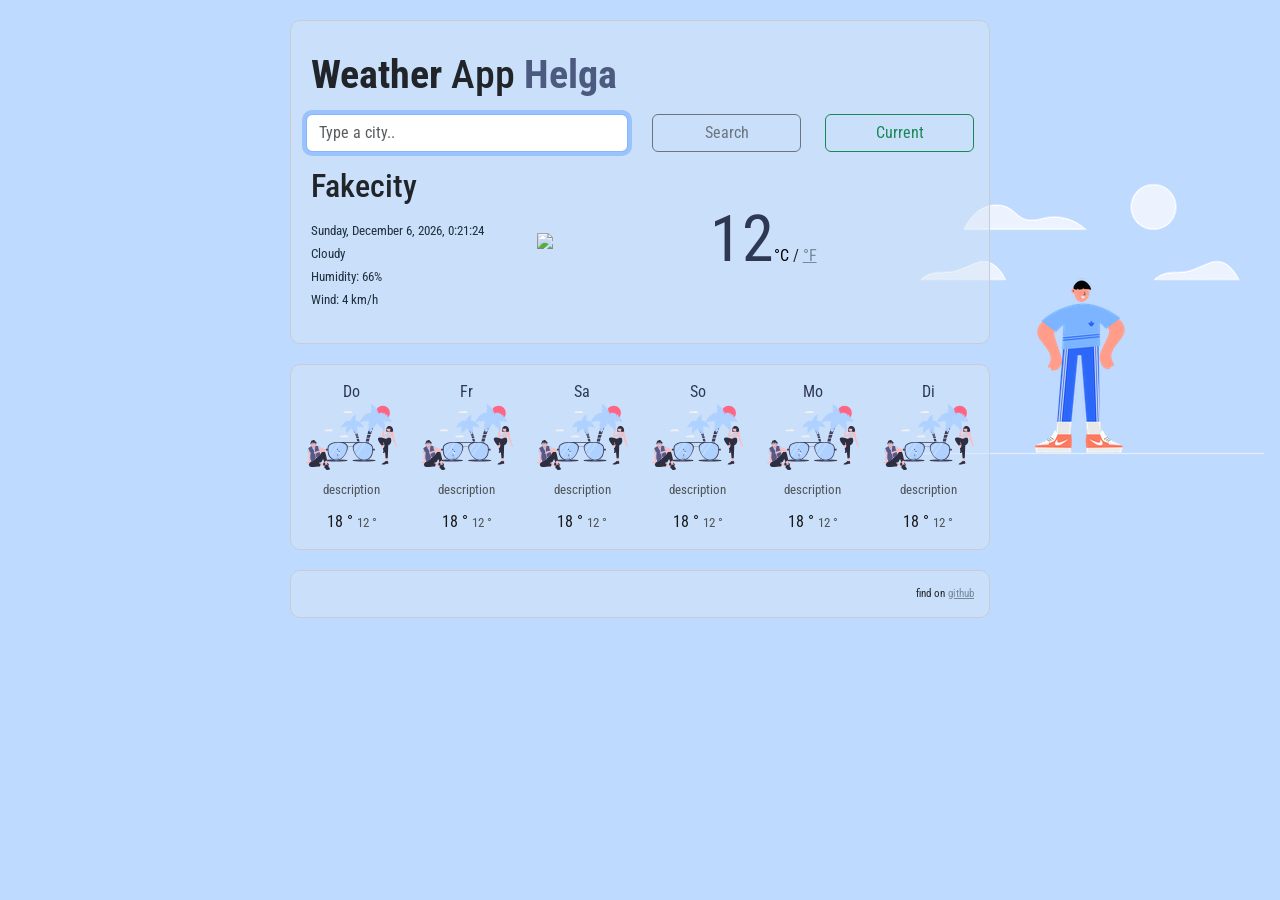
==== index.html @ 75384dd2 "# Aufräumarbeiten und Forecast" ====
<!DOCTYPE html>
<html lang="en">
  <head>
    <meta charset="UTF-8" />
    <meta http-equiv="X-UA-Compatible" content="IE=edge" />
    <meta name="viewport" content="width=device-width, initial-scale=1.0" />
    <title>Weather App Helga</title>

    <script src="https://unpkg.com/axios/dist/axios.min.js"></script>
    
    
    <script src="https://kit.fontawesome.com/9174e718fa.js" crossorigin="anonymous"></script>

    <link
      href="https://cdn.jsdelivr.net/npm/bootstrap@5.1.0/dist/css/bootstrap.min.css"
      rel="stylesheet"
      integrity="sha384-KyZXEAg3QhqLMpG8r+8fhAXLRk2vvoC2f3B09zVXn8CA5QIVfZOJ3BCsw2P0p/We"
      crossorigin="anonymous"
    />


    <link rel="preconnect" href="https://fonts.googleapis.com" />
    <link rel="preconnect" href="https://fonts.gstatic.com" crossorigin />
    <link
      href="https://fonts.googleapis.com/css2?family=Roboto+Condensed&display=swap"
      rel="stylesheet"
    />
   


<link href="https://fonts.googleapis.com/css2?family=Lobster&family=Paytone+One&display=swap" rel="stylesheet">
<link rel="stylesheet" href="src/style.css">

</head>

  <body>
    <div class="container-fluid">
      
     
      <div class="fritz-app">
        <h1><strong>Weather</strong> App <span class="appname">Helga</span></h1>
        <form class="search-form" id="search-form">
          <div class="row">
            <div class="col-6">
              <input
                type="search"
                placeholder="Type a city.."
                autofocus="on"
                autocomplete="off"
                id="search-input"
                class="form-control"
              />
            </div>
            <div class="col-3">
              <input
                type="submit"
                value="Search"
                class="form-control btn btn-outline-secondary w-100"
              />
            </div>
            <div class="col-3">
              <button
                class="btn btn-outline-success w-100"
                id="current-location-button"
              >
                Current
              </button>
            </div>
          </div>
        </form>
        <div class="row justify-content-center align-items-center">
          <div class="col-4">
            <h2 id="city">Fakecity</h2>
            <ul>
              <li id="date">Thursday, April 4, 2021</li>
              <li id="sky">Cloudy</li>
              <li>Humidity: <span id="humidity">66</span>%</li>
              <li>Wind: <span id="wind">4</span> km/h</li>
            </ul>
          </div>
          <div class="col-3">
            <div class="icon-container">
                <img src="http://openweathermap.org/img/wn/10d@2x.png" id="icon">
            </div>
          </div>

          <div class="col-5">
            <div class="clearfix">
              <div>
                <span class="temperature" id="temperature">12</span
                ><span class="units"><a href="#" id="celsius-link" class="active">°C</a> / <a href="#" id="fahrenheit-link">°F</a></span>
              </div>
            </div>
          </div>
         
          </div>
        </div>
      </div>

      <div class="fritz-app">
        <div class="weather-forecast" id="forecast">
          
        </div>
      </div>
      
      <!-- <div class="card-group gy-4" >
        <div class="card p-2">
          <div class="card-body">
            <h5 class="card-title" id="week-day">DI</h5>
            
            <figure class="figure-img img-fluid rounded">
              <img
                src="images/undraw_Raining_re_4b55.svg"
                class="img-thumbnail" 
                alt=""
              />
              <figcaption class="figure-caption text-center">
                Raining
              </figcaption>
            </figure>
          </div>
          <div class="card-footer">
            <small class="text-muted">18 &deg; -  12 &deg;</small>
          </div>
        </div>
        <div class="card p-2">
          <div class="card-body">
            <h5 class="card-title">Mi</h5>
            
            <figure class="figure-img img-fluid rounded">
              <img
                src="images/undraw_after_the_rain_58op.svg"
                class="img-thumbnail"
                alt=""
              />
              <figcaption class="figure-caption text-center">
                After the rain.
              </figcaption>
            </figure>
          </div>
          <div class="card-footer">
            <medium class="text-muted">16 &deg;</small>
          </div>
        </div>
        <div class="card p-2">
          <div class="card-body">
            <h5 class="card-title">Do</h5>

            
            <figure class="figure-img img-fluid rounded">
              <img
                src="images/undraw_sunlight_tn7t.svg"
                class="img-thumbnail"
                alt=""
              />
              <figcaption class="figure-caption text-center">
                Sunny day
              </figcaption>
            </figure>
          </div>
          <div class="card-footer">
            <medium class="text-muted">23 &deg;</small>
          </div>
        </div>
        <div class="card p-2">
          <div class="card-body">
            <h5 class="card-title">Fr</h5>
            
            <figure class="figure-img img-fluid rounded">
              <img
                src="images/undraw_air_support_wy1q.svg"
                class="img-thumbnail"
                alt=""
              />
              <figcaption class="figure-caption text-center">
                Air support
              </figcaption>
            </figure>
          </div>
          <div class="card-footer">
            <medium class="text-muted">23 &deg;</small>
          </div>
        </div>
        <div class="card p-2">
          <div class="card-body">
            <h5 class="card-title">Sa</h5>
            
            <figure class="figure-img img-fluid rounded">
              <img
                src="images/undraw_Walking_outside_re_56xo.svg"
                class="img-thumbnail"
                alt=""
              />
              <figcaption class="figure-caption text-center">
                Walking outside
              </figcaption>
            </figure>
          </div>
          <div class="card-footer">
            <medium class="text-muted">21 &deg;</small>
          </div>
        
        </div>
        
      </div> -->

      
      <div class="fritz-app">
        <footer>
          find on <a href="https://github.com/sun1701/my_first_app"> <i class="fa fa-github fa-lg" aria-hidden="true"></i> github</a>
        </footer>
       </div>
      
 </div>

     

    <script src="src/script.js"></script>
  </body>
</html>
---- src/style.css ----
body {
  background-image: url(../images/Fritz.png);
  background-position: center;
  background-repeat: no-repeat;
  background-position: right;
  font-family: Roboto Condensed, sans-serif;
  background-color: #bedaff;
}

.fritz-app {
  border: 1px solid #c9cdd1;
  padding: 15px;
  margin: 20px auto;
  border-radius: 10px;
  max-width: 700px;
  background-color: rgba(213, 229, 245, 0.5);
}

.appname {
  /* font-family: Lobster, cursive ; */
  color: #4c5a80;
  font-weight: bold;
}

footer {
  text-align: right;
  font-size: 0.7rem;
}

h1,
h2 {
  margin: 10px auto;
  padding: 5px;
}

li {
  color: rgb(32, 47, 61);
  line-height: 1;
  list-style: none;
  padding: 5px;
  margin: 0;
  font-size: 0.8rem;
}

ul {
  padding: 0 0 0 0;
}

a {
  color: lightslategrey;
}

/* a:hover{
        color:rgb(117, 137, 175);
      } */

a:visited {
  color: darkgrey;
}

.clearfix .active {
  color: black;
  cursor: default;
  text-decoration: none;
}

.clearfix .active:hover {
  text-decoration: none;
}

.clearfix .active:hover {
  text-decoration: none;
}

.temperature {
  color: #2e3852;
  font-size: 64px;
  font-weight: 400;
  line-height: 1;
}

.search-cities {
  list-style: none;
}
.search-cities > li {
  display: inline-block;
  margin: 0px 10px 0px 0px;
  color: lightslategrey;
}

.card {
  background-color: rgba(255, 255, 255, 0.5);
  border: 1px solid #c9cdd1;
}

.card-group {
  background-color: rgba(213, 229, 245, 0.5);
  border: 1px solid #c9cdd1;
  max-width: 700px;
  padding: 15px;
  margin: 20px auto;
}

.figure-caption {
  color: #2e3852;
  margin-top: 10px;
}

.github {
  text-align: right;
}

.weather-forecast {
  text-align: center;
}

.weather-forecast-date {
  color: #2e3852;
}

.weather-forecast-description {
  margin: 10px;
  color: rgb(80, 83, 87);
  font-size: 00.8rem;
}

.weather-forecast-temperature {
  margin-top: 10px;
}

.weather-forecast-temperature-max {
  color: rgb(24, 25, 26);
}

.weather-forecast-temperature-min {
  margin-top: 5px;
  color: rgb(80, 83, 87);
  font-size: 00.8rem;
}
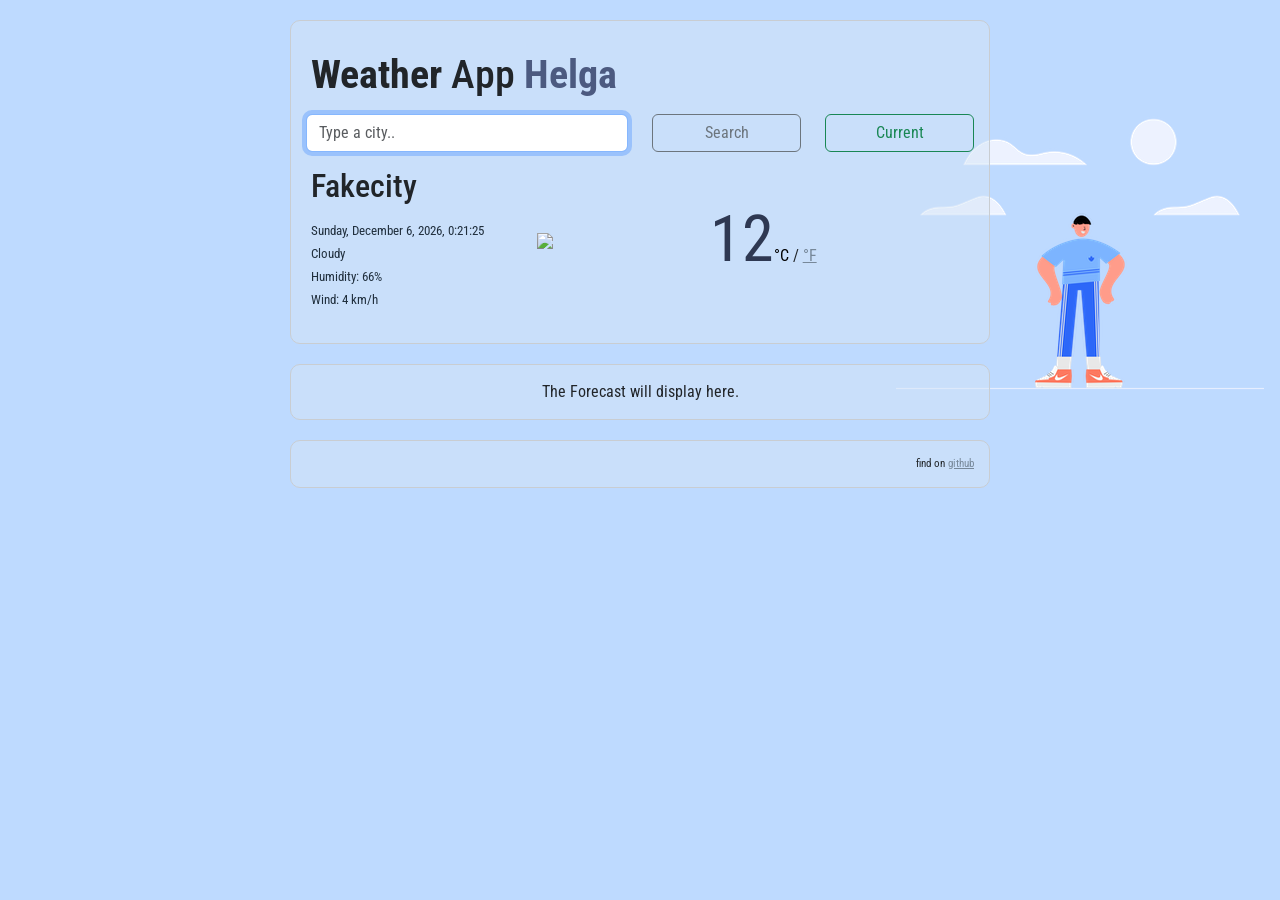
==== commit 3cc29d2d: "#improvements" ====
--- a/index.html
+++ b/index.html
@@ -99,110 +99,11 @@
 
       <div class="fritz-app">
         <div class="weather-forecast" id="forecast">
-          
+          The Forecast will display here.
         </div>
       </div>
       
-      <!-- <div class="card-group gy-4" >
-        <div class="card p-2">
-          <div class="card-body">
-            <h5 class="card-title" id="week-day">DI</h5>
-            
-            <figure class="figure-img img-fluid rounded">
-              <img
-                src="images/undraw_Raining_re_4b55.svg"
-                class="img-thumbnail" 
-                alt=""
-              />
-              <figcaption class="figure-caption text-center">
-                Raining
-              </figcaption>
-            </figure>
-          </div>
-          <div class="card-footer">
-            <small class="text-muted">18 &deg; -  12 &deg;</small>
-          </div>
-        </div>
-        <div class="card p-2">
-          <div class="card-body">
-            <h5 class="card-title">Mi</h5>
-            
-            <figure class="figure-img img-fluid rounded">
-              <img
-                src="images/undraw_after_the_rain_58op.svg"
-                class="img-thumbnail"
-                alt=""
-              />
-              <figcaption class="figure-caption text-center">
-                After the rain.
-              </figcaption>
-            </figure>
-          </div>
-          <div class="card-footer">
-            <medium class="text-muted">16 &deg;</small>
-          </div>
-        </div>
-        <div class="card p-2">
-          <div class="card-body">
-            <h5 class="card-title">Do</h5>
-
-            
-            <figure class="figure-img img-fluid rounded">
-              <img
-                src="images/undraw_sunlight_tn7t.svg"
-                class="img-thumbnail"
-                alt=""
-              />
-              <figcaption class="figure-caption text-center">
-                Sunny day
-              </figcaption>
-            </figure>
-          </div>
-          <div class="card-footer">
-            <medium class="text-muted">23 &deg;</small>
-          </div>
-        </div>
-        <div class="card p-2">
-          <div class="card-body">
-            <h5 class="card-title">Fr</h5>
-            
-            <figure class="figure-img img-fluid rounded">
-              <img
-                src="images/undraw_air_support_wy1q.svg"
-                class="img-thumbnail"
-                alt=""
-              />
-              <figcaption class="figure-caption text-center">
-                Air support
-              </figcaption>
-            </figure>
-          </div>
-          <div class="card-footer">
-            <medium class="text-muted">23 &deg;</small>
-          </div>
-        </div>
-        <div class="card p-2">
-          <div class="card-body">
-            <h5 class="card-title">Sa</h5>
-            
-            <figure class="figure-img img-fluid rounded">
-              <img
-                src="images/undraw_Walking_outside_re_56xo.svg"
-                class="img-thumbnail"
-                alt=""
-              />
-              <figcaption class="figure-caption text-center">
-                Walking outside
-              </figcaption>
-            </figure>
-          </div>
-          <div class="card-footer">
-            <medium class="text-muted">21 &deg;</small>
-          </div>
-        
-        </div>
-        
-      </div> -->
+    
 
       
       <div class="fritz-app">
--- a/src/style.css
+++ b/src/style.css
@@ -135,5 +135,5 @@
 .weather-forecast-temperature-min {
   margin-top: 5px;
   color: rgb(80, 83, 87);
-  font-size: 00.8rem;
+  font-size: 00.9rem;
 }
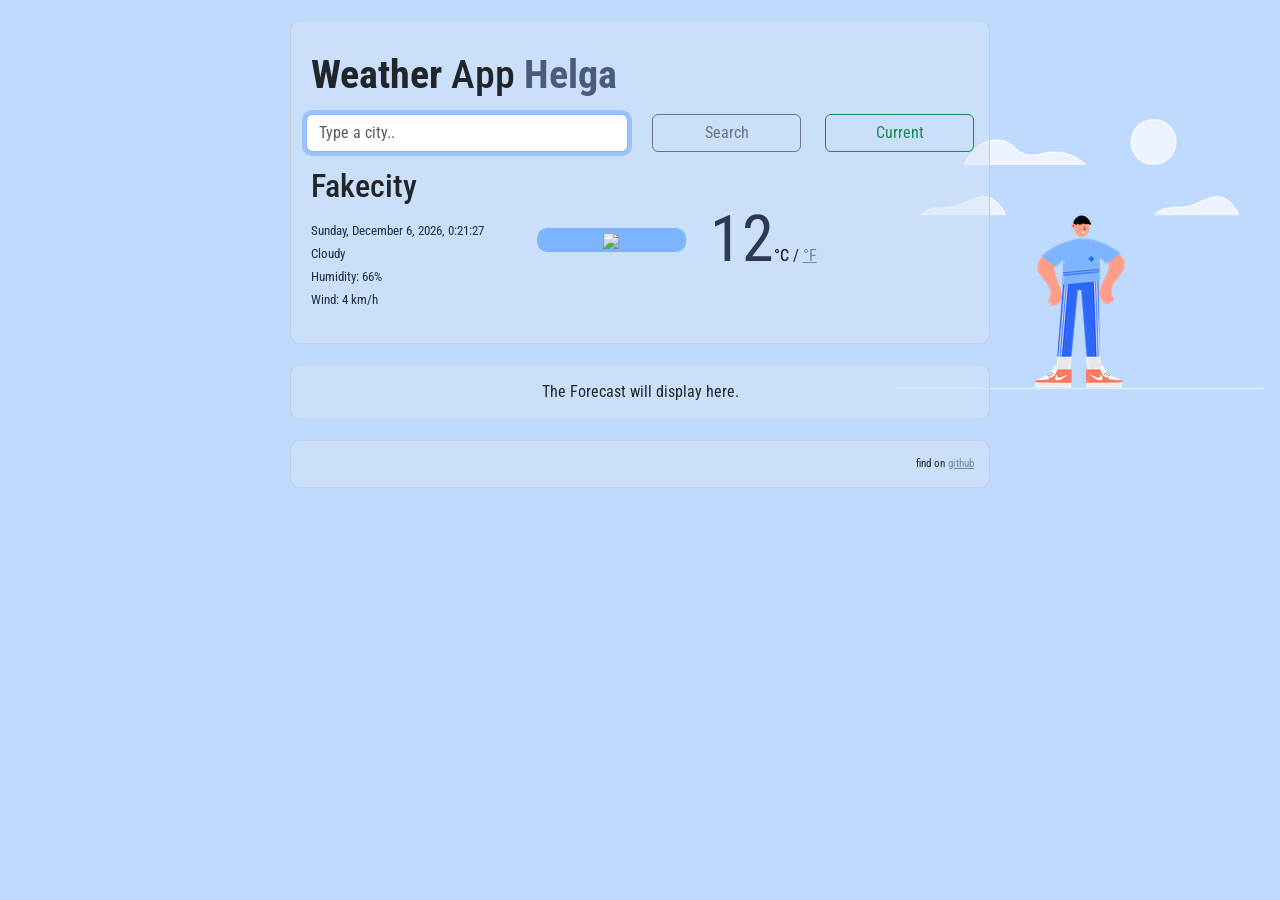
==== commit 9a9e6b14: "#newstuff" ====
--- a/index.html
+++ b/index.html
@@ -68,7 +68,7 @@
             </div>
           </div>
         </form>
-        <div class="row justify-content-center align-items-center">
+        <div class="row justify-content-center align-items-center ">
           <div class="col-4">
             <h2 id="city">Fakecity</h2>
             <ul>
@@ -79,12 +79,12 @@
             </ul>
           </div>
           <div class="col-3">
-            <div class="icon-container">
+            <div class="icon-container" >
                 <img src="http://openweathermap.org/img/wn/10d@2x.png" id="icon">
             </div>
           </div>
 
-          <div class="col-5">
+          <div class="col-5 ">
             <div class="clearfix">
               <div>
                 <span class="temperature" id="temperature">12</span
--- a/src/style.css
+++ b/src/style.css
@@ -20,6 +20,17 @@
   /* font-family: Lobster, cursive ; */
   color: #4c5a80;
   font-weight: bold;
+}
+
+.weather-forecast-icon {
+  border-radius: 10px;
+  background: #7cb4ff;
+}
+
+.icon-container {
+  text-align: center;
+  border-radius: 10px;
+  background: #7cb4ff;
 }
 
 footer {
@@ -57,6 +68,10 @@
 a:visited {
   color: darkgrey;
 }
+
+/* clearfix {
+  text-align: right;
+} */
 
 .clearfix .active {
   color: black;
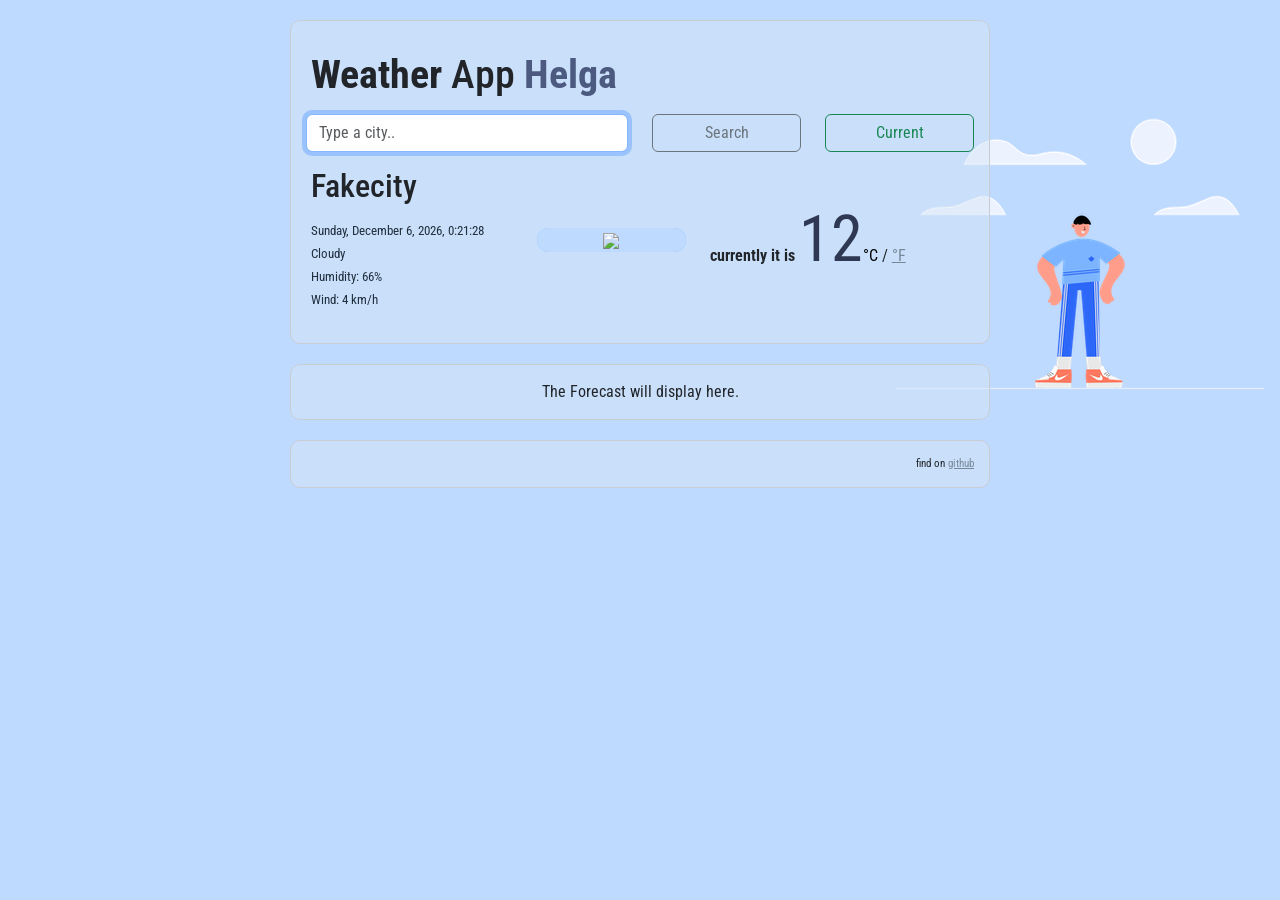
==== commit 26772c63: "html" ====
--- a/index.html
+++ b/index.html
@@ -87,7 +87,8 @@
           <div class="col-5 ">
             <div class="clearfix">
               <div>
-                <span class="temperature" id="temperature">12</span
+                <strong>currently it is </strong> 
+                <span class="temperature" id="temperature"> 12</span
                 ><span class="units"><a href="#" id="celsius-link" class="active">°C</a> / <a href="#" id="fahrenheit-link">°F</a></span>
               </div>
             </div>
--- a/src/style.css
+++ b/src/style.css
@@ -25,12 +25,14 @@
 .weather-forecast-icon {
   border-radius: 10px;
   background: #7cb4ff;
+  box-shadow: 3px 2px 2px #494b4e;
 }
 
 .icon-container {
   text-align: center;
-  border-radius: 10px;
+  border-radius: 50px;
   background: #7cb4ff;
+  box-shadow: inset 5em 3em #bedaff;
 }
 
 footer {
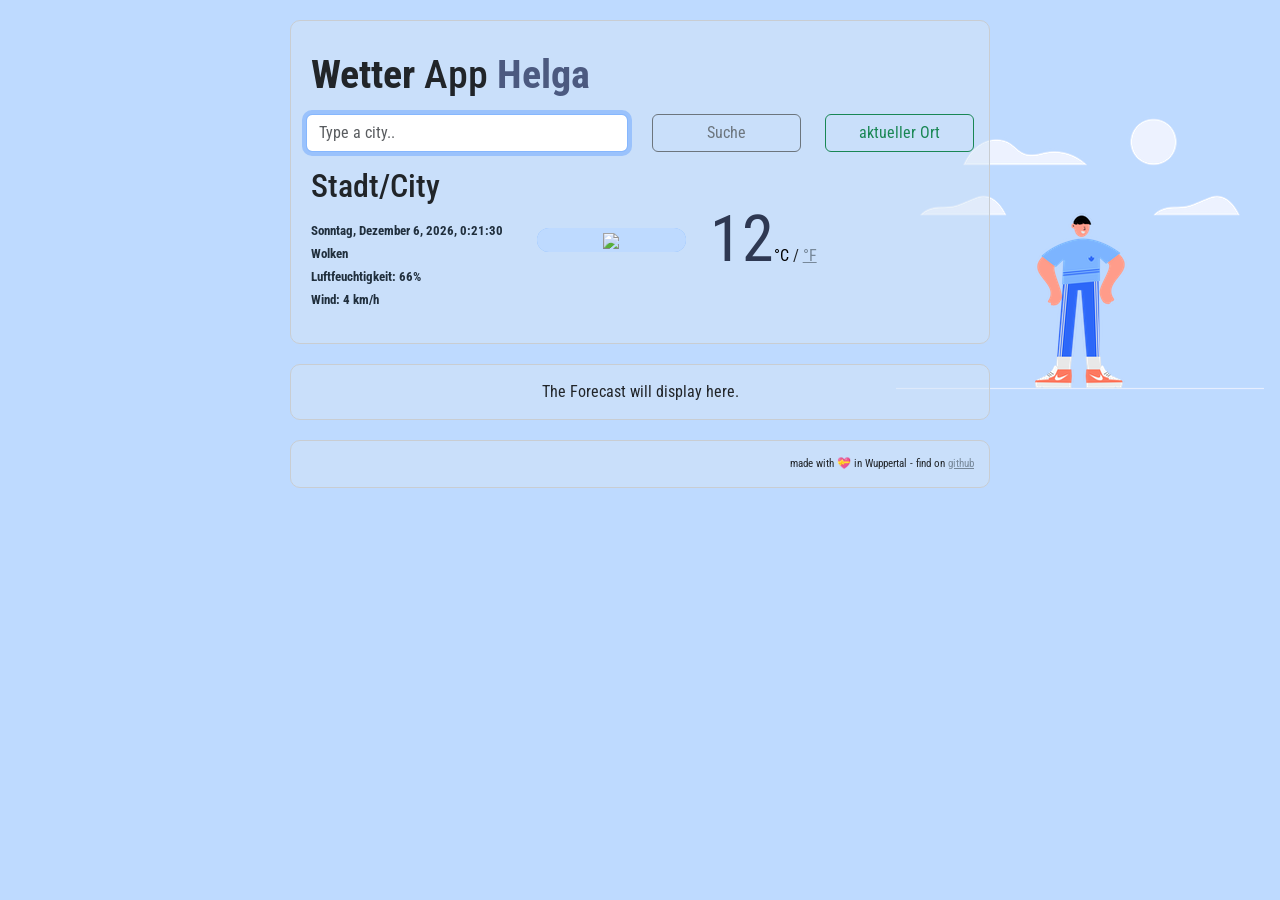
==== commit 9e4efb80: "#language - de" ====
--- a/index.html
+++ b/index.html
@@ -38,7 +38,7 @@
       
      
       <div class="fritz-app">
-        <h1><strong>Weather</strong> App <span class="appname">Helga</span></h1>
+        <h1><strong>Wetter</strong> App <span class="appname">Helga</span></h1>
         <form class="search-form" id="search-form">
           <div class="row">
             <div class="col-6">
@@ -54,7 +54,7 @@
             <div class="col-3">
               <input
                 type="submit"
-                value="Search"
+                value="Suche"
                 class="form-control btn btn-outline-secondary w-100"
               />
             </div>
@@ -63,18 +63,18 @@
                 class="btn btn-outline-success w-100"
                 id="current-location-button"
               >
-                Current
+                aktueller Ort
               </button>
             </div>
           </div>
         </form>
         <div class="row justify-content-center align-items-center ">
           <div class="col-4">
-            <h2 id="city">Fakecity</h2>
+            <h2 id="city">Stadt/City</h2>
             <ul>
-              <li id="date">Thursday, April 4, 2021</li>
-              <li id="sky">Cloudy</li>
-              <li>Humidity: <span id="humidity">66</span>%</li>
+              <li id="date">Donnerstag, April 4, 2021</li>
+              <li id="sky">Wolken</li>
+              <li>Luftfeuchtigkeit: <span id="humidity">66</span>%</li>
               <li>Wind: <span id="wind">4</span> km/h</li>
             </ul>
           </div>
@@ -87,7 +87,6 @@
           <div class="col-5 ">
             <div class="clearfix">
               <div>
-                <strong>currently it is </strong> 
                 <span class="temperature" id="temperature"> 12</span
                 ><span class="units"><a href="#" id="celsius-link" class="active">°C</a> / <a href="#" id="fahrenheit-link">°F</a></span>
               </div>
@@ -109,7 +108,7 @@
       
       <div class="fritz-app">
         <footer>
-          find on <a href="https://github.com/sun1701/my_first_app"> <i class="fa fa-github fa-lg" aria-hidden="true"></i> github</a>
+          made with 💝  in Wuppertal -  find on <a href="https://github.com/sun1701/my_first_app"> <i class="fa fa-github fa-lg" aria-hidden="true"></i> github</a>
         </footer>
        </div>
       
--- a/src/style.css
+++ b/src/style.css
@@ -53,6 +53,7 @@
   padding: 5px;
   margin: 0;
   font-size: 0.8rem;
+  font-weight: bold;
 }
 
 ul {
@@ -105,7 +106,7 @@
   color: lightslategrey;
 }
 
-.card {
+/* .card {
   background-color: rgba(255, 255, 255, 0.5);
   border: 1px solid #c9cdd1;
 }
@@ -116,15 +117,15 @@
   max-width: 700px;
   padding: 15px;
   margin: 20px auto;
-}
+} */
 
-.figure-caption {
+/* .figure-caption {
   color: #2e3852;
   margin-top: 10px;
-}
+} */
 
 .github {
-  text-align: right;
+  text-align: left;
 }
 
 .weather-forecast {
@@ -152,5 +153,5 @@
 .weather-forecast-temperature-min {
   margin-top: 5px;
   color: rgb(80, 83, 87);
-  font-size: 00.9rem;
+  font-size: 1 rem;
 }
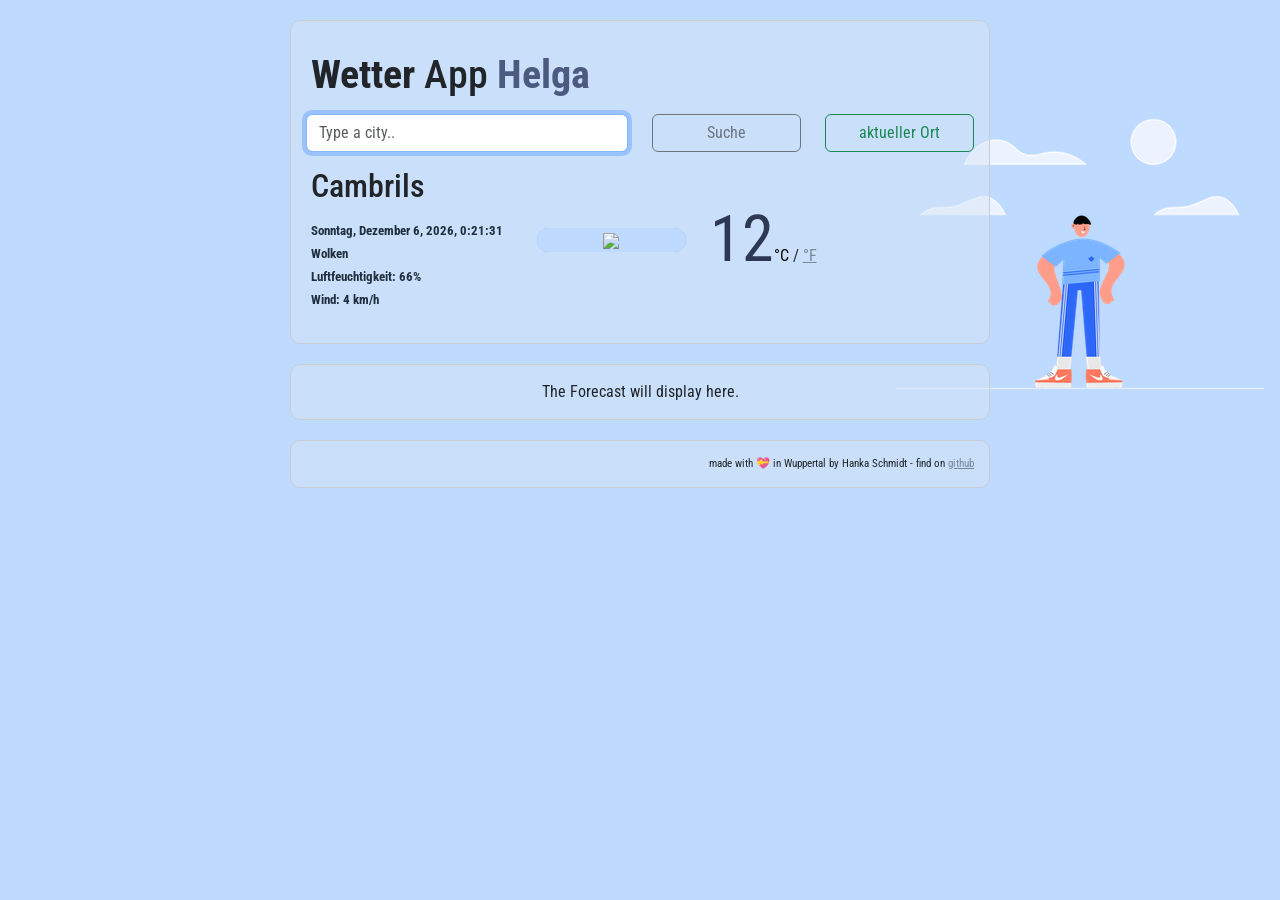
==== commit 7e29f570: "improvement" ====
--- a/index.html
+++ b/index.html
@@ -4,7 +4,7 @@
     <meta charset="UTF-8" />
     <meta http-equiv="X-UA-Compatible" content="IE=edge" />
     <meta name="viewport" content="width=device-width, initial-scale=1.0" />
-    <title>Weather App Helga</title>
+    <title>Wetter App Helga</title>
 
     <script src="https://unpkg.com/axios/dist/axios.min.js"></script>
     
@@ -70,7 +70,7 @@
         </form>
         <div class="row justify-content-center align-items-center ">
           <div class="col-4">
-            <h2 id="city">Stadt/City</h2>
+            <h2 id="city">Cambrils</h2>
             <ul>
               <li id="date">Donnerstag, April 4, 2021</li>
               <li id="sky">Wolken</li>
@@ -108,7 +108,7 @@
       
       <div class="fritz-app">
         <footer>
-          made with 💝  in Wuppertal -  find on <a href="https://github.com/sun1701/my_first_app"> <i class="fa fa-github fa-lg" aria-hidden="true"></i> github</a>
+          made with 💝  in Wuppertal by Hanka Schmidt -  find on <a href="https://github.com/sun1701/my_first_app"> <i class="fa fa-github fa-lg" aria-hidden="true"></i> github</a>
         </footer>
        </div>
       
--- a/src/style.css
+++ b/src/style.css
@@ -125,7 +125,7 @@
 } */
 
 .github {
-  text-align: left;
+  text-align: right;
 }
 
 .weather-forecast {
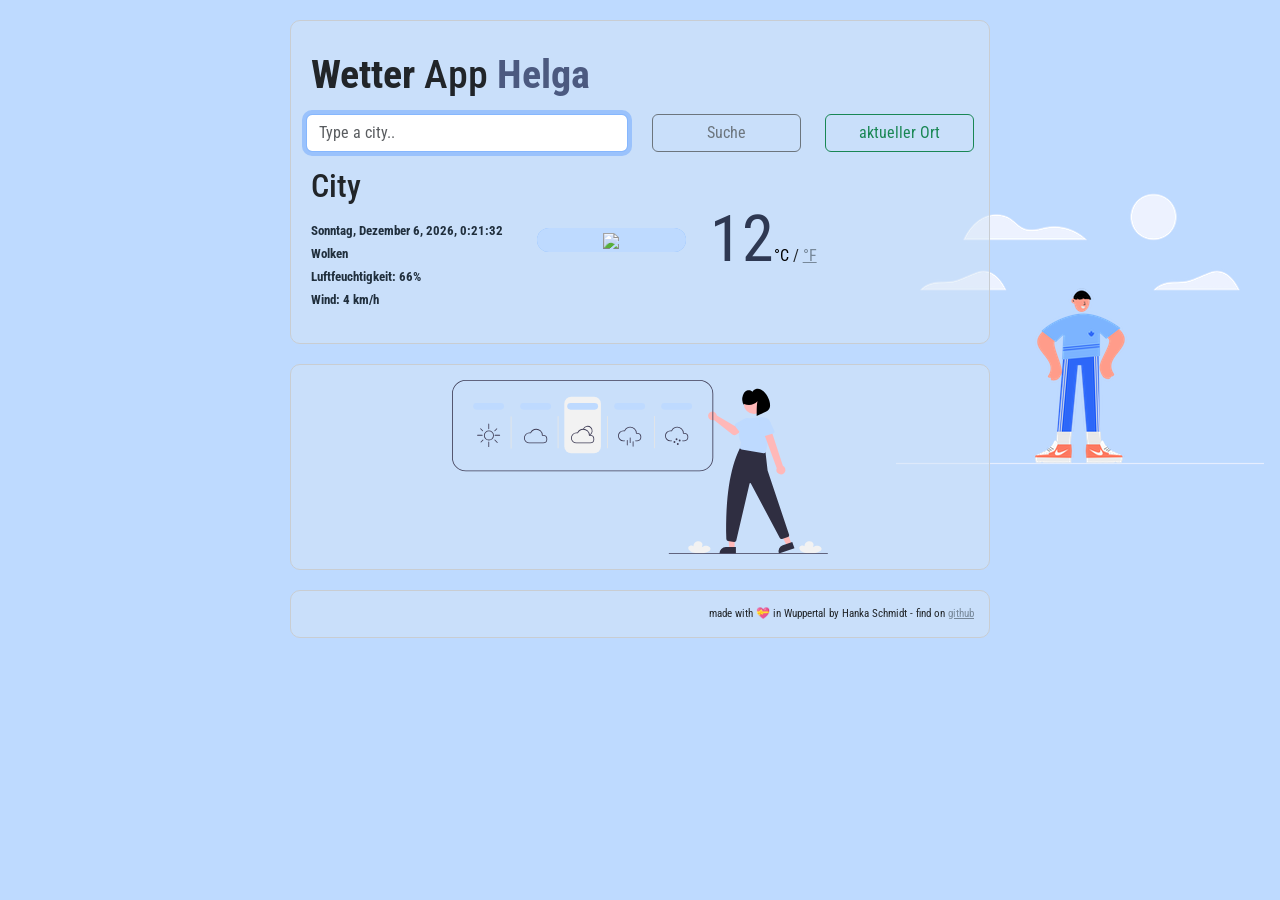
==== commit 3d04a7d6: "HTML, Css" ====
--- a/index.html
+++ b/index.html
@@ -70,7 +70,7 @@
         </form>
         <div class="row justify-content-center align-items-center ">
           <div class="col-4">
-            <h2 id="city">Cambrils</h2>
+            <h2 id="city">City</h2>
             <ul>
               <li id="date">Donnerstag, April 4, 2021</li>
               <li id="sky">Wolken</li>
@@ -99,7 +99,7 @@
 
       <div class="fritz-app">
         <div class="weather-forecast" id="forecast">
-          The Forecast will display here.
+          <img src="images/weather_forecast.svg" alt="" height="174px">
         </div>
       </div>
       
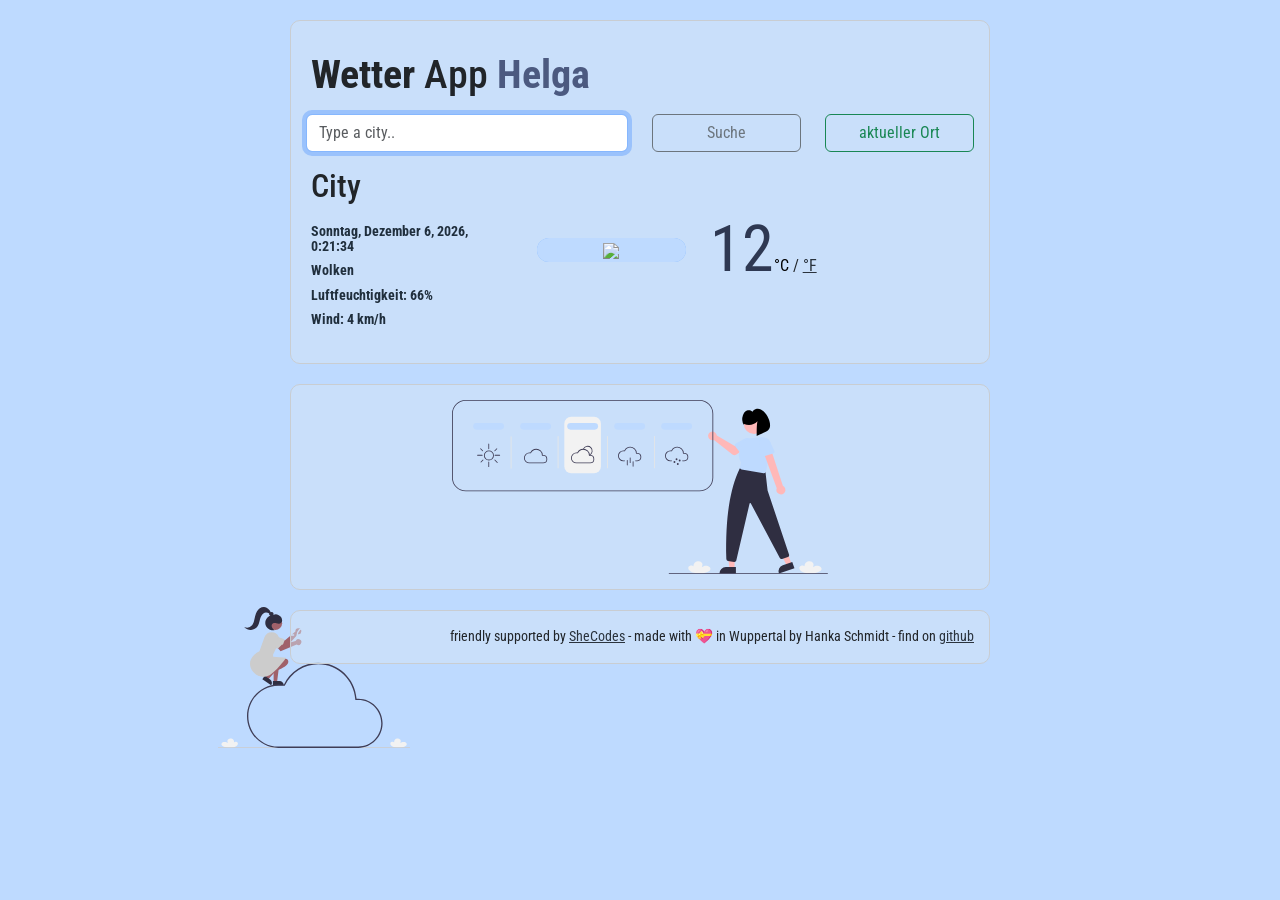
==== commit 15e2215e: "stuff" ====
--- a/index.html
+++ b/index.html
@@ -107,9 +107,13 @@
 
       
       <div class="fritz-app">
+        
+      
         <footer>
-          made with 💝  in Wuppertal by Hanka Schmidt -  find on <a href="https://github.com/sun1701/my_first_app"> <i class="fa fa-github fa-lg" aria-hidden="true"></i> github</a>
+         friendly supported by <a href="http://www.shecodes.io" target="blank"> SheCodes</a>
+         -  <span>made with 💝  in Wuppertal by Hanka Schmidt</span> -  find on <a href="https://github.com/sun1701/my_first_app"> <i class="fa fa-github fa-lg" aria-hidden="true"></i> github</a>
         </footer>
+        
        </div>
       
  </div>
--- a/src/style.css
+++ b/src/style.css
@@ -1,8 +1,11 @@
 body {
-  background-image: url(../images/Fritz.png);
-  background-position: center;
+  background-image: url(../images/Weather_app.svg);
+  background-size: 15%;
+  background-attachment: fixed;
+  background-position: 20% 80%;
+  /* background-position: center; */
   background-repeat: no-repeat;
-  background-position: right;
+  /* background-position: right; */
   font-family: Roboto Condensed, sans-serif;
   background-color: #bedaff;
 }
@@ -37,7 +40,7 @@
 
 footer {
   text-align: right;
-  font-size: 0.7rem;
+  font-size: 0.9rem;
 }
 
 h1,
@@ -52,7 +55,7 @@
   list-style: none;
   padding: 5px;
   margin: 0;
-  font-size: 0.8rem;
+  font-size: 0.9rem;
   font-weight: bold;
 }
 
@@ -61,7 +64,7 @@
 }
 
 a {
-  color: lightslategrey;
+  color: rgb(42, 51, 61);
 }
 
 /* a:hover{
@@ -69,7 +72,7 @@
       } */
 
 a:visited {
-  color: darkgrey;
+  color: rgba(26, 33, 41, 0.1);
 }
 
 /* clearfix {
@@ -155,3 +158,7 @@
   color: rgb(80, 83, 87);
   font-size: 1 rem;
 }
+
+.me {
+  color: rgba(41, 92, 25, 0.5);
+}
